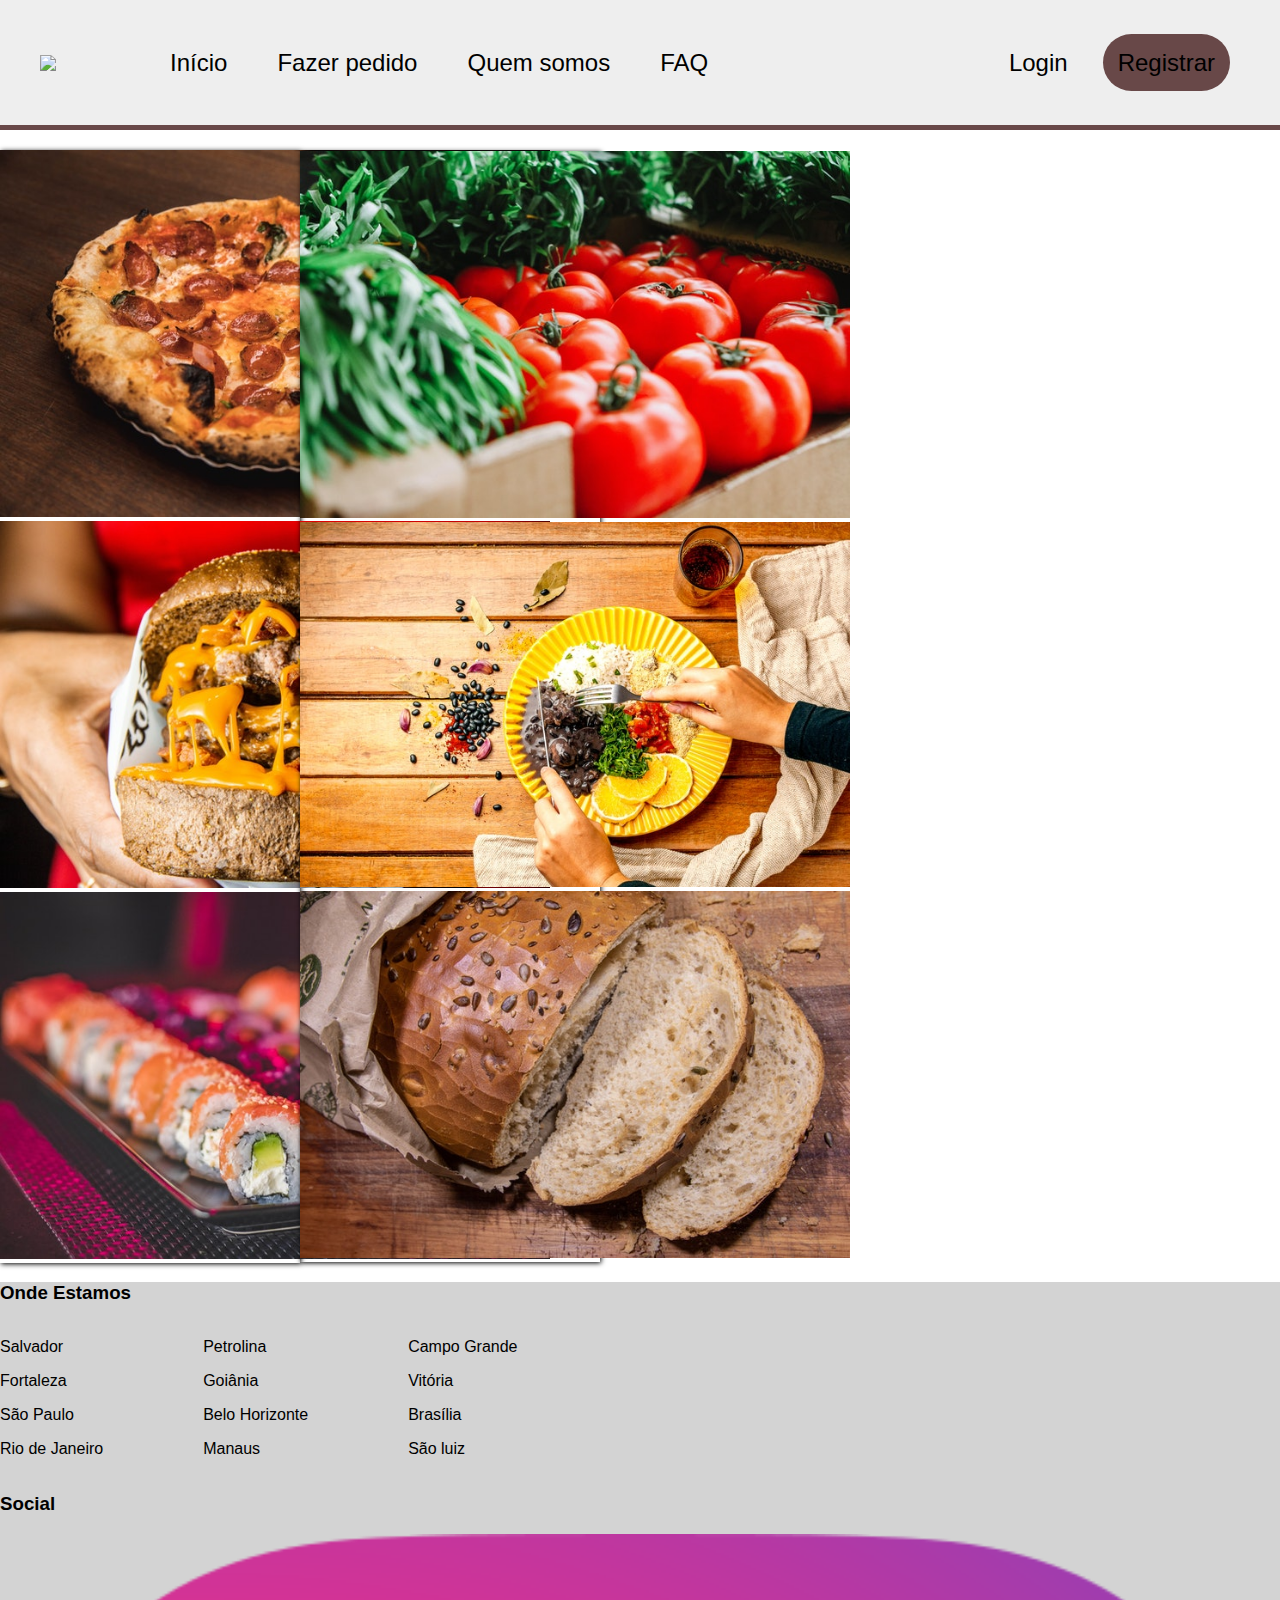
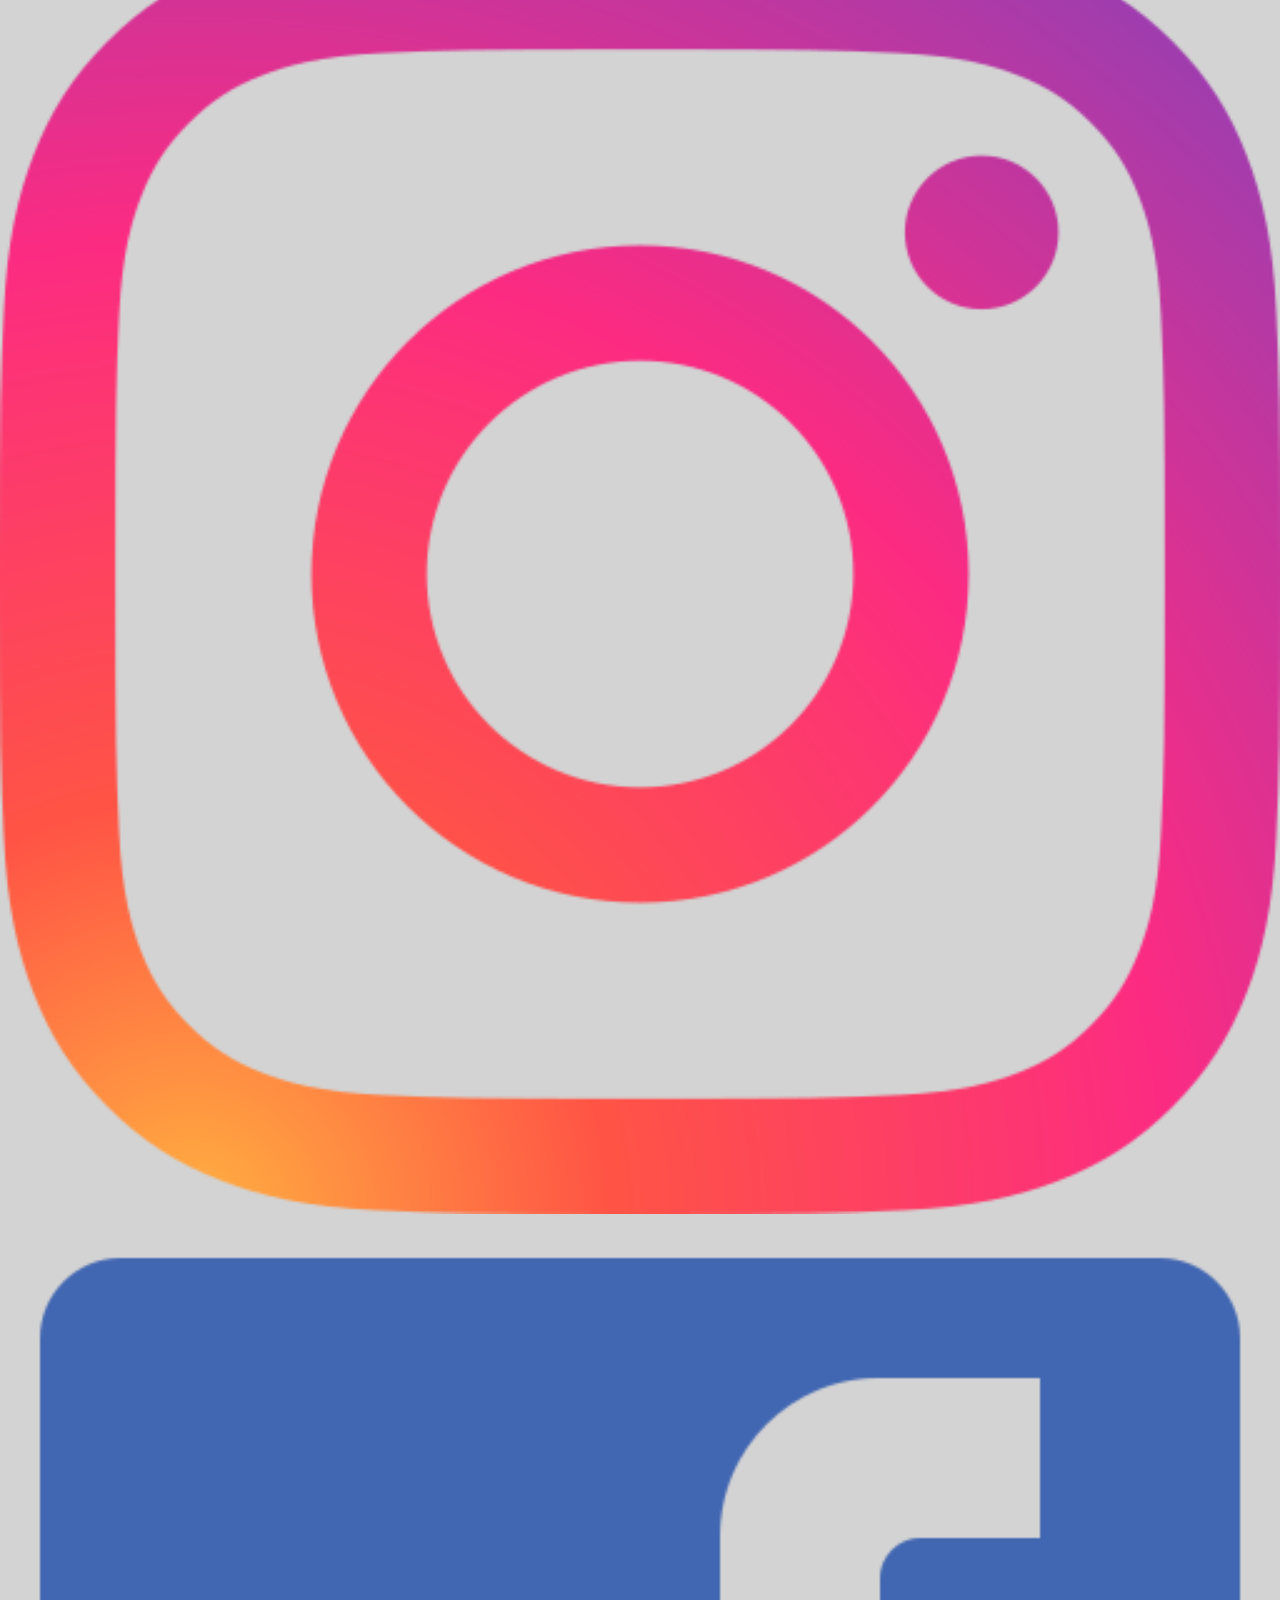
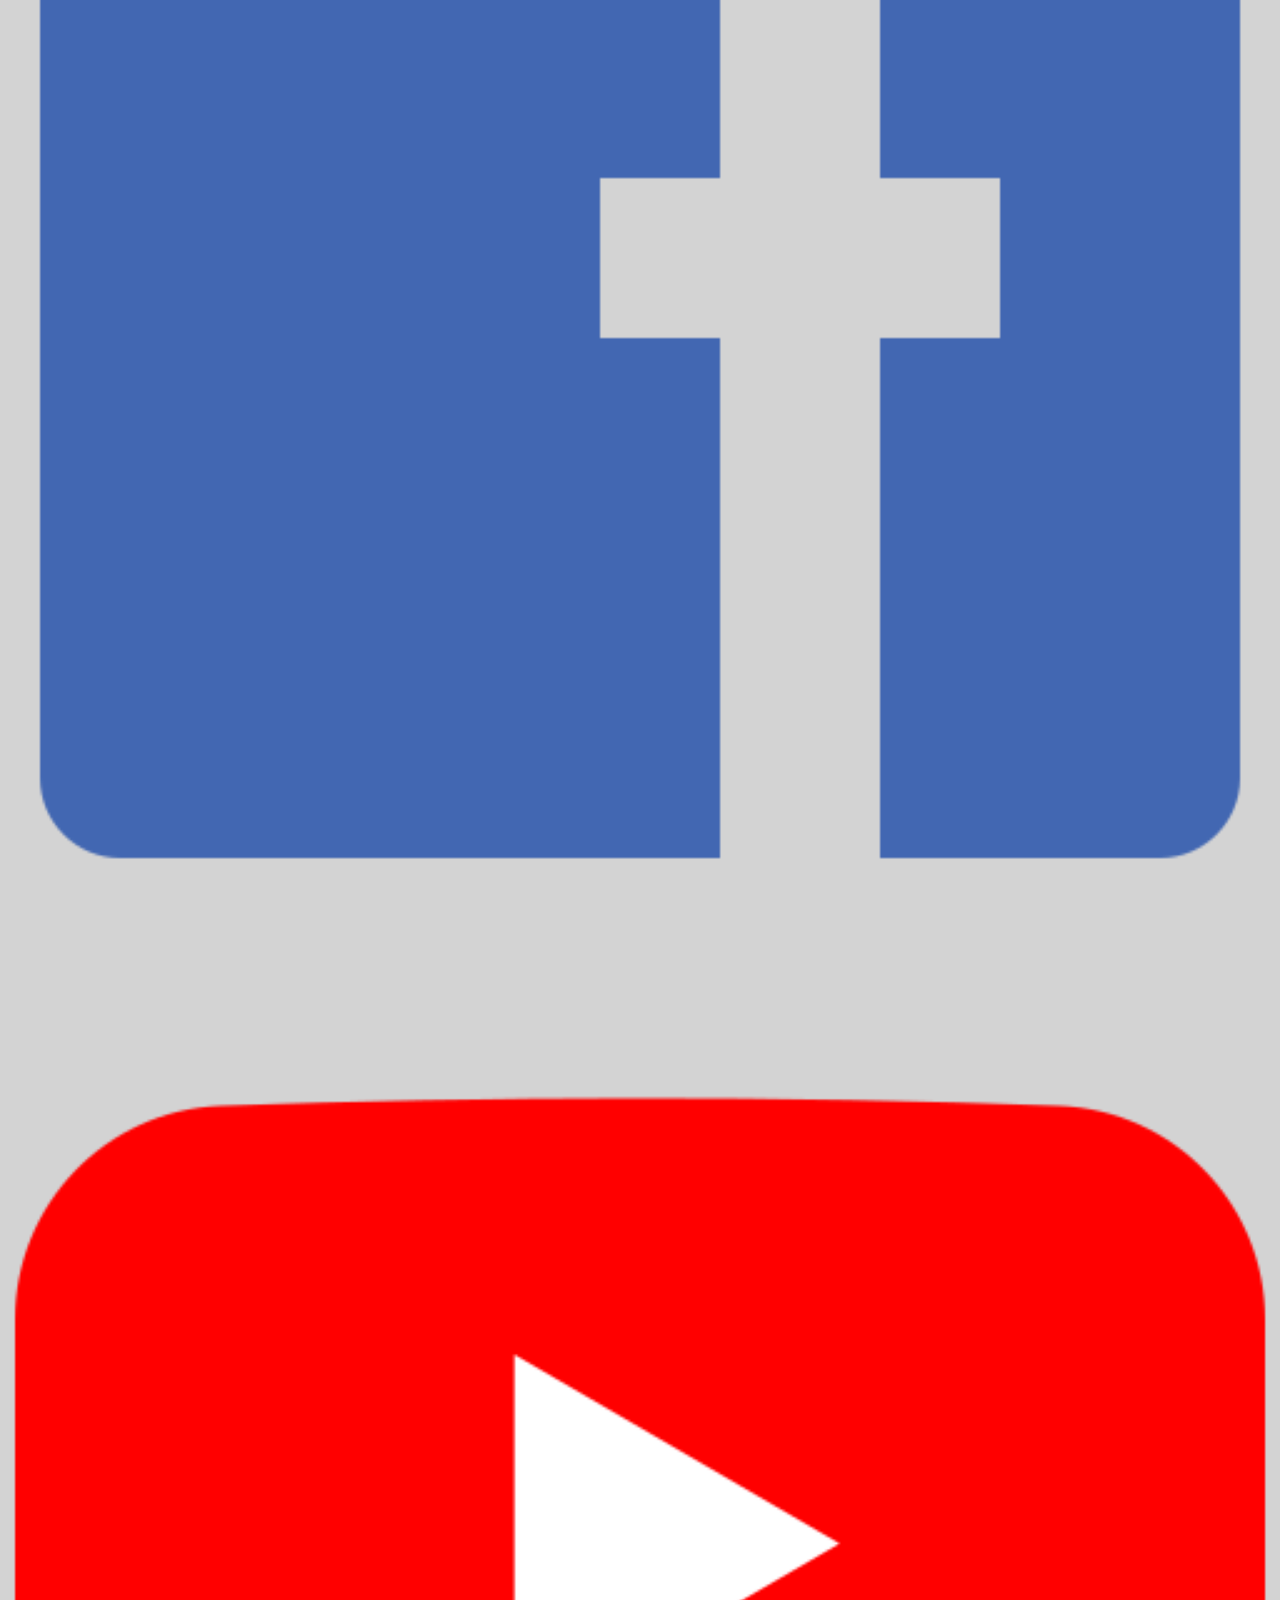
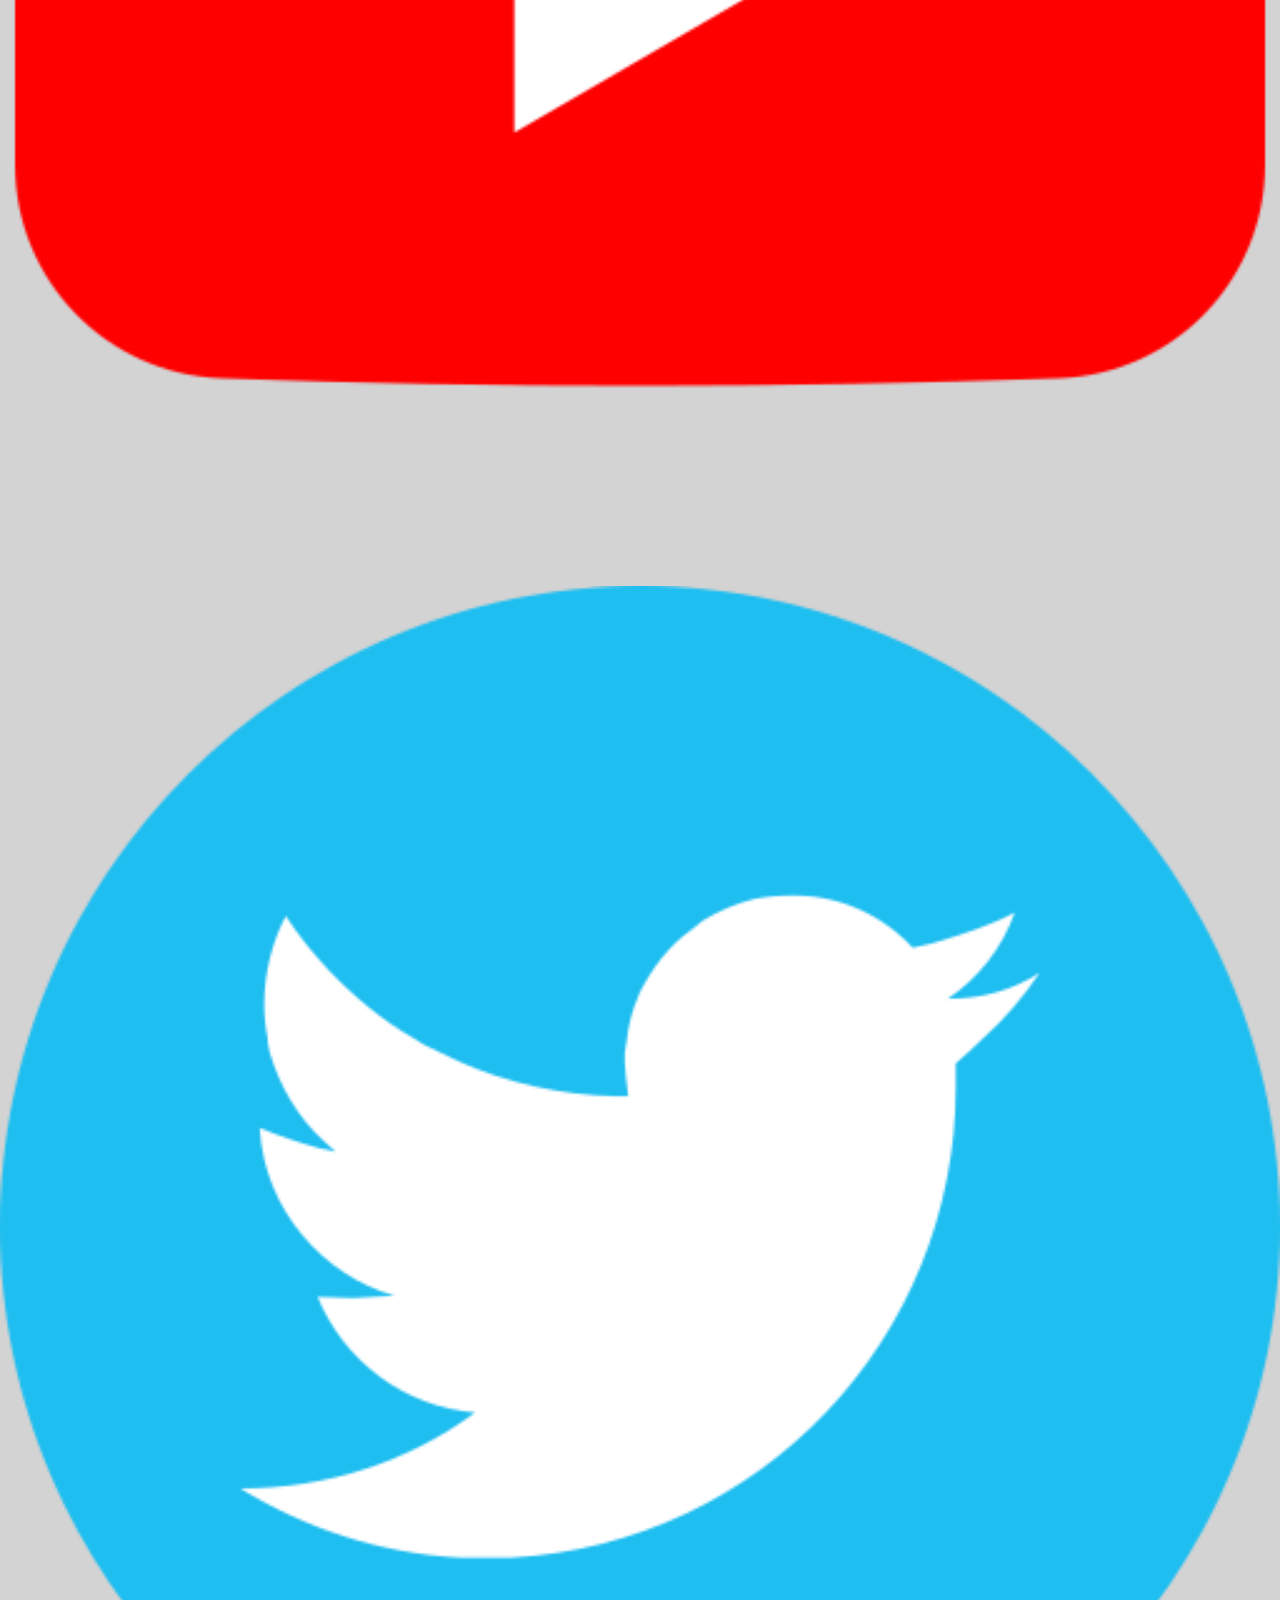
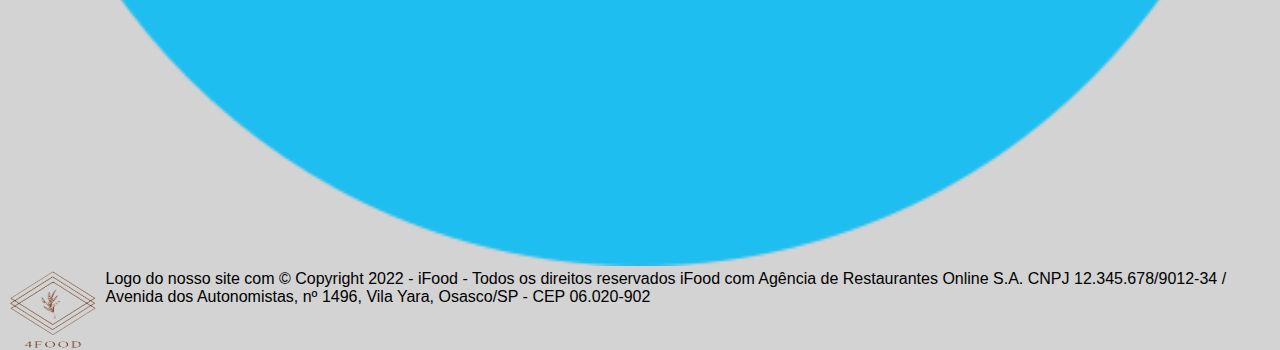
==== index.html @ 3ce8992d "Merge branch 'master' into evandro-cabecalho" ====
<!DOCTYPE html>
<html lang="en">

<head>
    <meta charset="UTF-8">
    <meta http-equiv="X-UA-Compatible" content="IE=edge">
    <meta name="viewport" content="width=device-width, initial-scale=1.0">
    <link rel="stylesheet" href="./style.css">
    <title>Document</title>
</head>

<body>

    <header>
        <div class="cabecalho-esquerdo">
            <img class="logo" src="./img/logo2.png" />
            <nav class="menu">
                <ul>
                    <li>
                        <a href="./index.html">Início</a>
                    </li>
                    <li>
                        <a href="./historico.html">Fazer pedido</a>
                    </li>
                    <li>
                        <a href="./quem_somos.html">Quem somos</a>
                    </li>
                    <li>
                        <a href="./habilidades.html">FAQ</a>
                    </li>
                </ul>
            </nav>
        </div>
        <div class="autenticacao">
            <nav class="menu-autenticacao">
                <ul>
                    <li>
                        <a href="./index.html" class="login">Login</a>
                    </li>
                    <li>
                        <a href="./historico.html" class="destaque">Registrar</a>
                    </li>
                </ul>
            </nav>
        </div>
    </header>

    <main>
        <!-- Espaço para fazer o pedido de comida -->
        <div class="fastFood">
            <div class="box">
                <img src="./imagens-body/pizza.jpg" alt="pizza">
                
            </div>
            <div class="box">
                <img src="./imagens-body/hamburger.jpg" alt="hamburger">
                
            </div>
            <div class="box">
                <img src="./imagens-body/sushi.jpg" alt="">
                
            </div>
        </div>
        <!-- Espaço para fazer o pedido de compras em mercado -->
        <div class="mercado">
            <div class="box">
                <img src="./imagens-body/legumes.jpg" alt="legumes">
                
            </div>
            <div class="box">
                <img src="./imagens-body/prato-comida.jpg" alt="prato-comida">
                
            </div>
            <div class="box">
                <img src="./imagens-body/pao.jpg" alt="pao">
                
            </div>
        </div>
        </div>

    </main>

    <footer>
        <h3>Onde Estamos</h3>
            <div class="cidadesFora" >
                <div class="cidades">
                    <p>Salvador</p>
                    <p>Fortaleza</p>
                    <p>São Paulo</p>
                    <p>Rio de Janeiro</p>
               </div>
                <div class="cidades">
                    <p>Petrolina</p>
                    <p>Goiânia</p>
                    <p>Belo Horizonte</p>
                    <p>Manaus</p>
                </div>
                <div class="cidades">
                    <p>Campo Grande</p>
                    <p>Vitória</p>
                    <p>Brasília</p>
                    <p>São luiz</p>
                </div>
            </div>
             <h3>Social</h3>
        <div class="social">
            <img src="./img/inst.png" alt="icone instagram" width="50">
            <img src="./img/face2.png" alt="icone facebook" width="50">
            <img src="./img/you2.png" alt="icone youtube" width="50">
            <img src="./img/twitt.png" alt="icone twiter" width="50">
        </div>
        <div class="footer">
            <img class="logofooter" src="./img/4food-transparente.png" alt="logo damarca">
            Logo do nosso site com © Copyright 2022 - iFood - Todos os direitos reservados iFood com Agência de
            Restaurantes Online S.A.
            CNPJ 12.345.678/9012-34 / Avenida dos Autonomistas, nº 1496, Vila Yara, Osasco/SP - CEP 06.020-902
        </div>
    </footer>

</body>

</html>
---- style.css ----
@import url('https://fonts.googleapis.com/css2?family=Open+Sans:ital,wght@0,600;0,800;1,600;1,800&display=swap');
@import url('https://fonts.googleapis.com/css2?family=Gentium+Plus&family=Montserrat:wght@200&display=swap');

body {
    margin: 0;
    padding: 0;
    font-family: "Open Sams", sans-serif;
}

header {
    display: flex;
    align-items: center;
    justify-content: space-between;
    background-color: rgb(238, 238, 238);
    border-bottom: solid 5px rgb(104, 72, 72);
    margin-bottom: 20px;
    height: 125px;
}

.menu ul, .menu-autenticacao ul{
    display: flex;
    margin: 0;
    padding: 0;
}

.menu li, .menu-autenticacao li {
    list-style-type: none;
    margin: 10px;
}

.cabecalho-esquerdo {
    display: flex;
    align-items: center;
    margin-left: 40px;
}

.menu a, .menu-autenticacao a {
    text-decoration: none;
    color: black;
    padding: 15px;
    font-size: 24px;
}

.autenticacao {
    margin-right: 40px;
}

.destaque {
    border-radius: 30px;
    background-color: rgb(104, 72, 72);
    color: white;
}

.menu ul li a:hover {
    border-bottom: 2px solid;
    margin: 0;
}

.login:hover {
    border-bottom: 2px solid;
    margin: 0;
}

.destaque:hover {
    color: white;
}

.logo {
    margin-right: 30px;
    padding: 0;
    width: 75px;
}

main {
    display: flex;
    align-items: center;
}

main p {
    font-size: 36px;
    margin: 0 140px;
    text-align: center;
    font-family: 'Gentium Plus', serif;
    /* font-family: 'Montserrat', sans-serif; */
    line-height: 60px;
}

main img {
    width: 550px;
}

.fastFood {
    width: 300px;
    flex-direction: row;
    /* height: 250px; */
    /* border: 1px solid black; */
    box-shadow: 1px 1px 5px black;
    /* display: flex; */
    /* align-items: center; */
    /* border: solid red; */
}

.mercado {
    width: 300px;
    flex-direction: row;
    /* height: 250px; */
    /* border: 1px solid black; */
    box-shadow: 1px 1px 5px black;
    /* display: flex; */
    /* align-items: center; */
    /* border: solid red; */
}

img {
    width: 100%;
    /* border: solid green; */
}

@media screen and (min-width: 320px) and (max-width: 480px) {
    main {
        flex-direction: column;
    }

    .box {
        align-items: unset;
        width: 100%;
        height: 100px;
    }

    p {
        color: red;
    }

  }

  
.footer {
  display: flex;
  width: 100%;
  height: 80px;

}


.logofooter {
  width: 150px;

}


.cidadesFora{
  display: flex;

}

.cidades {
  margin: 0 100px 0 0;
  justify-content: flex-start;
}



footer {
  background-color: lightgray;
}
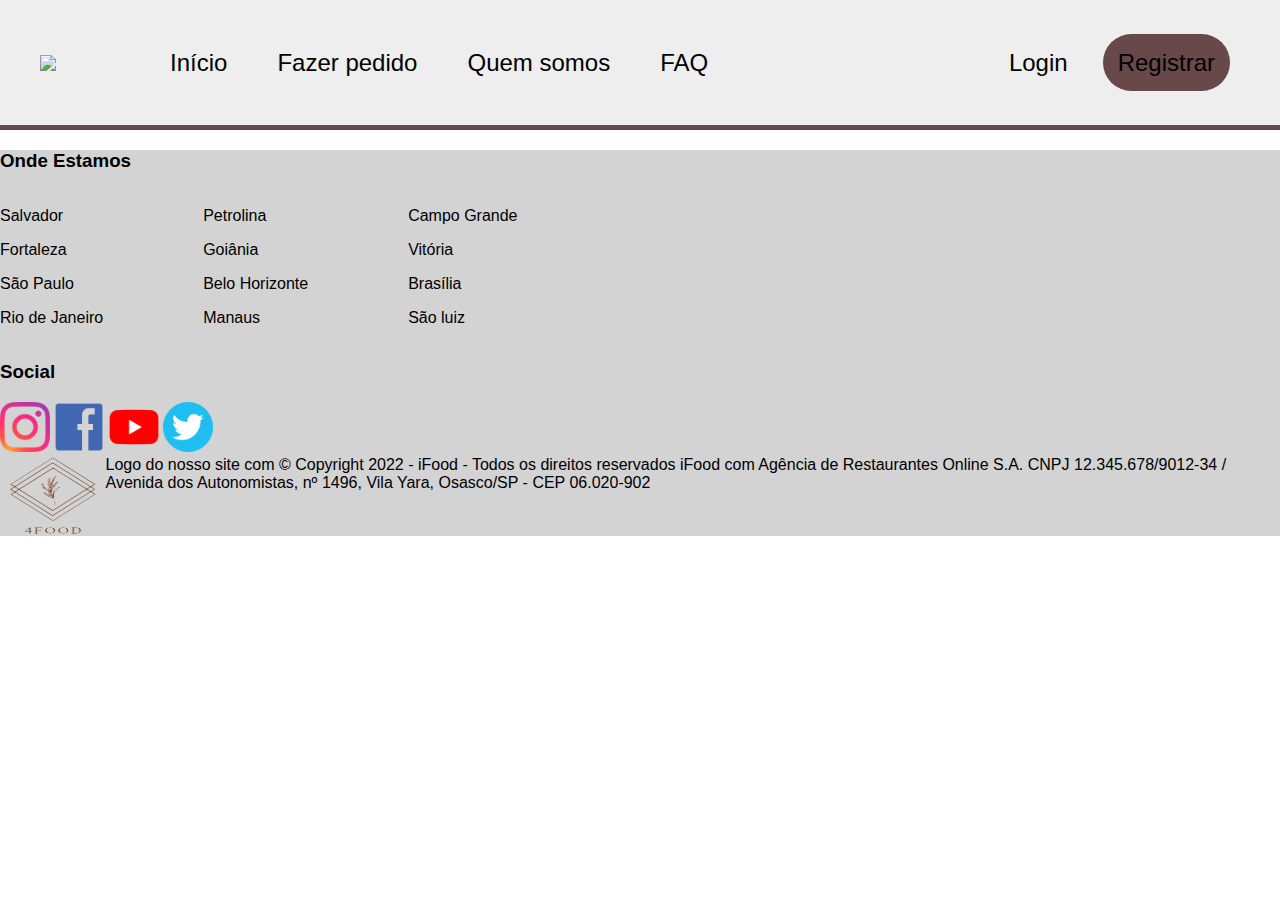
==== commit 409ca8b6: "Merge pull request #10 from future4code/olavo-footer2" ====
--- a/index.html
+++ b/index.html
@@ -5,7 +5,7 @@
     <meta charset="UTF-8">
     <meta http-equiv="X-UA-Compatible" content="IE=edge">
     <meta name="viewport" content="width=device-width, initial-scale=1.0">
-    <link rel="stylesheet" href="./style.css">
+    <link rel="stylesheet" href="./index.css">
     <title>Document</title>
 </head>
 
@@ -46,63 +46,32 @@
     </header>
 
     <main>
-        <!-- Espaço para fazer o pedido de comida -->
-        <div class="fastFood">
-            <div class="box">
-                <img src="./imagens-body/pizza.jpg" alt="pizza">
-                
-            </div>
-            <div class="box">
-                <img src="./imagens-body/hamburger.jpg" alt="hamburger">
-                
-            </div>
-            <div class="box">
-                <img src="./imagens-body/sushi.jpg" alt="">
-                
-            </div>
-        </div>
-        <!-- Espaço para fazer o pedido de compras em mercado -->
-        <div class="mercado">
-            <div class="box">
-                <img src="./imagens-body/legumes.jpg" alt="legumes">
-                
-            </div>
-            <div class="box">
-                <img src="./imagens-body/prato-comida.jpg" alt="prato-comida">
-                
-            </div>
-            <div class="box">
-                <img src="./imagens-body/pao.jpg" alt="pao">
-                
-            </div>
-        </div>
-        </div>
 
     </main>
 
     <footer>
         <h3>Onde Estamos</h3>
-            <div class="cidadesFora" >
-                <div class="cidades">
-                    <p>Salvador</p>
-                    <p>Fortaleza</p>
-                    <p>São Paulo</p>
-                    <p>Rio de Janeiro</p>
-               </div>
-                <div class="cidades">
-                    <p>Petrolina</p>
-                    <p>Goiânia</p>
-                    <p>Belo Horizonte</p>
-                    <p>Manaus</p>
-                </div>
-                <div class="cidades">
-                    <p>Campo Grande</p>
-                    <p>Vitória</p>
-                    <p>Brasília</p>
-                    <p>São luiz</p>
-                </div>
+        <div class="cidadesFora">
+            <div class="cidades">
+                <p>Salvador</p>
+                <p>Fortaleza</p>
+                <p>São Paulo</p>
+                <p>Rio de Janeiro</p>
             </div>
-             <h3>Social</h3>
+            <div class="cidades">
+                <p>Petrolina</p>
+                <p>Goiânia</p>
+                <p>Belo Horizonte</p>
+                <p>Manaus</p>
+            </div>
+            <div class="cidades">
+                <p>Campo Grande</p>
+                <p>Vitória</p>
+                <p>Brasília</p>
+                <p>São luiz</p>
+            </div>
+        </div>
+        <h3>Social</h3>
         <div class="social">
             <img src="./img/inst.png" alt="icone instagram" width="50">
             <img src="./img/face2.png" alt="icone facebook" width="50">
@@ -116,7 +85,6 @@
             CNPJ 12.345.678/9012-34 / Avenida dos Autonomistas, nº 1496, Vila Yara, Osasco/SP - CEP 06.020-902
         </div>
     </footer>
-
 </body>
 
 </html>--- a/index.css
+++ b/index.css
@@ -0,0 +1,125 @@
+@import url('https://fonts.googleapis.com/css2?family=Open+Sans:ital,wght@0,600;0,800;1,600;1,800&display=swap');
+
+body {
+    margin: 0;
+    padding: 0;
+    font-family: "Open Sams", sans-serif;
+}
+
+/* ----- CABEÇALHO ----- */
+
+header {
+    display: flex;
+    align-items: center;
+    justify-content: space-between;
+    background-color: rgb(238, 238, 238);
+    border-bottom: solid 5px rgb(104, 72, 72);
+    margin-bottom: 20px;
+    height: 125px;
+}
+
+.menu ul, .menu-autenticacao ul{
+    display: flex;
+    margin: 0;
+    padding: 0;
+}
+
+.menu li, .menu-autenticacao li {
+    list-style-type: none;
+    margin: 10px;
+}
+
+.cabecalho-esquerdo {
+    display: flex;
+    align-items: center;
+    margin-left: 40px;
+}
+
+.menu a, .menu-autenticacao a {
+    text-decoration: none;
+    color: black;
+    padding: 15px;
+    font-size: 24px;
+}
+
+.autenticacao {
+    margin-right: 40px;
+}
+
+.destaque {
+    border-radius: 30px;
+    background-color: rgb(104, 72, 72);
+    color: white;
+}
+
+.menu ul li a:hover {
+    border-bottom: 2px solid;
+    margin: 0;
+}
+
+.login:hover {
+    border-bottom: 2px solid;
+    margin: 0;
+}
+
+.destaque:hover {
+    color: white;
+}
+
+.logo {
+    margin-right: 30px;
+    padding: 0;
+    width: 75px;
+}
+
+
+/* ----------footer--------- */
+
+.footer {
+    display: flex;
+    width: 100%;
+    height: 80px;
+  
+  }
+  
+  
+  .logofooter {
+    width: 150px;
+  
+  }
+  
+  
+  .cidadesFora{
+    display: flex;
+  
+  }
+  
+  .cidades {
+    margin: 0 100px 0 0;
+    justify-content: flex-start;
+  }
+  
+  
+  
+  footer {
+    background-color: lightgray;
+  }
+  
+  
+
+@media screen and (min-width: 320px) and (max-width: 480px) {
+    main {
+        flex-direction: column;
+    }
+
+    .box {
+        align-items: unset;
+        width: 100%;
+        height: 100px;
+    }
+
+    p {
+        color: red;
+    }
+}
+
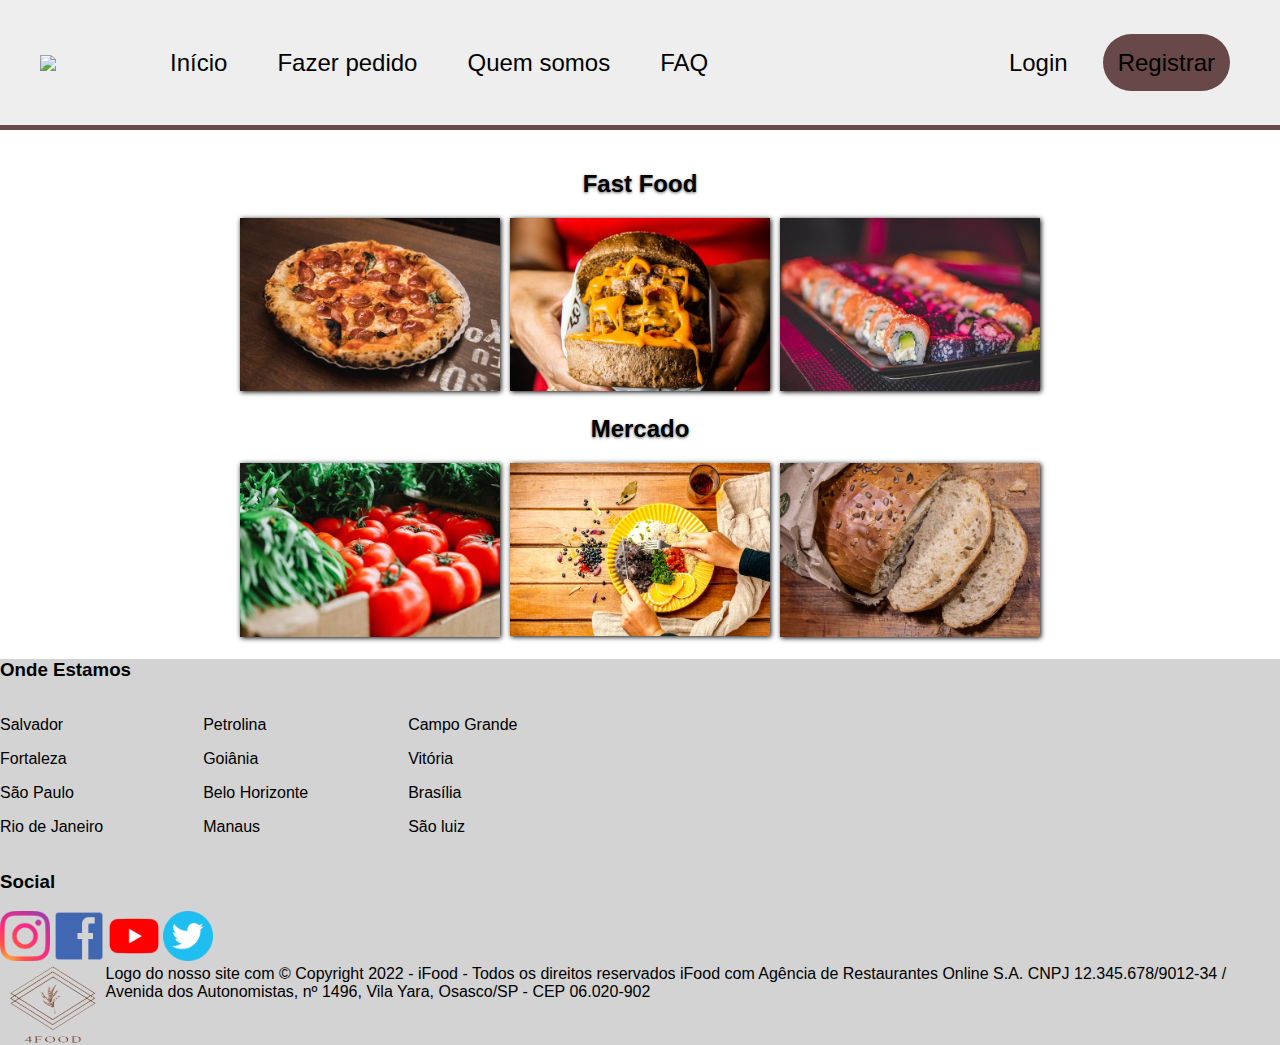
==== commit 9da6a298: "Criação da Main com colunas e imagens" ====
--- a/index.html
+++ b/index.html
@@ -46,7 +46,39 @@
     </header>
 
     <main>
+        <!-- Espaço para fazer o pedido de comida -->
+        <h2>Fast Food</h2>
+        <div class="fastFood">
+            <div class="box1">
+                <img src="./imagens-body/pizza.jpg" alt="pizza">
 
+            </div>
+            <div class="box2">
+                <img src="./imagens-body/hamburger.jpg" alt="hamburger">
+
+            </div>
+            <div class="box3">
+                <img src="./imagens-body/sushi.jpg" alt="">
+
+            </div>
+        </div>
+        <!-- Espaço para fazer o pedido de compras em mercado -->
+        <h2>Mercado</h2>
+        <div class="mercado">
+            <div class="box4">
+                <img src="./imagens-body/legumes.jpg" alt="legumes">
+
+            </div>
+            <div class="box5">
+                <img src="./imagens-body/prato-comida.jpg" alt="prato-comida">
+
+            </div>
+            <div class="box6">
+                <img src="./imagens-body/pao.jpg" alt="pao">
+
+            </div>
+        </div>
+        </div>
     </main>
 
     <footer>
--- a/index.css
+++ b/index.css
@@ -18,13 +18,15 @@
     height: 125px;
 }
 
-.menu ul, .menu-autenticacao ul{
+.menu ul,
+.menu-autenticacao ul {
     display: flex;
     margin: 0;
     padding: 0;
 }
 
-.menu li, .menu-autenticacao li {
+.menu li,
+.menu-autenticacao li {
     list-style-type: none;
     margin: 10px;
 }
@@ -35,7 +37,8 @@
     margin-left: 40px;
 }
 
-.menu a, .menu-autenticacao a {
+.menu a,
+.menu-autenticacao a {
     text-decoration: none;
     color: black;
     padding: 15px;
@@ -72,6 +75,146 @@
     width: 75px;
 }
 
+/* ----------Main--------- */
+
+main {
+    display: flex;
+    /* flex-wrap: wrap; */
+    /* border: solid black; */
+    /* justify-content: center; */
+    align-items: center;
+    flex-direction: column;
+    /* margin: 10% 10% 10% 10%; */
+}
+
+
+.fastFood {
+    width: 800px;
+    display: flex;
+    flex-direction: row;
+    gap: 10px;
+    /* height: 250px; */
+    /* border: 1px solid black; */
+    /* box-shadow: 1px 1px 5px black; */
+    /* display: flex; */
+    /* align-items: center; */
+    /* border: solid red; */
+}
+
+.mercado {
+    width: 800px;
+    display: flex;
+    flex-direction: row;
+    gap: 10px;
+    /* height: 250px; */
+    /* border: 1px solid black; */
+    /* box-shadow: 1px 1px 5px black; */
+    /* display: flex; */
+    /* align-items: center; */
+    /* border: solid red; */
+}
+
+h2 {
+    text-shadow: 0 1px 3px rgba(0, 0, 0, 0.6);
+}
+
+/* .box img {
+    width: 100%;
+} */
+
+.img {
+    overflow: hidden;
+}
+
+.box1 img {
+    width: 100%;
+    box-shadow: 1px 1px 5px black;
+    max-width: 100%;
+    -moz-transition: all 0.3s;
+    -webkit-transition: all 0.3s;
+    transition: all 0.3s;
+}
+
+.box2 img {
+    width: 100%;
+    box-shadow: 1px 1px 5px black;
+    max-width: 100%;
+    -moz-transition: all 0.3s;
+    -webkit-transition: all 0.3s;
+    transition: all 0.3s;
+}
+
+.box3 img {
+    width: 100%;
+    box-shadow: 1px 1px 5px black;
+    max-width: 100%;
+    -moz-transition: all 0.3s;
+    -webkit-transition: all 0.3s;
+    transition: all 0.3s;
+}
+
+.box4 img {
+    width: 100%;
+    box-shadow: 1px 1px 5px black;
+    max-width: 100%;
+    -moz-transition: all 0.3s;
+    -webkit-transition: all 0.3s;
+    transition: all 0.3s;
+}
+
+.box5 img {
+    width: 100%;
+    box-shadow: 1px 1px 5px black;
+    max-width: 100%;
+    -moz-transition: all 0.3s;
+    -webkit-transition: all 0.3s;
+    transition: all 0.3s;
+}
+
+.box6 img {
+    width: 100%;
+    box-shadow: 1px 1px 5px black;
+    max-width: 100%;
+    -moz-transition: all 0.3s;
+    -webkit-transition: all 0.3s;
+    transition: all 0.3s;
+}
+
+.box1:hover img {
+    -moz-transform: scale(1.1);
+    -webkit-transform: scale(1.1);
+    transform: scale(1.1);
+}
+
+.box2:hover img {
+    -moz-transform: scale(1.1);
+    -webkit-transform: scale(1.1);
+    transform: scale(1.1);
+}
+
+.box3:hover img {
+    -moz-transform: scale(1.1);
+    -webkit-transform: scale(1.1);
+    transform: scale(1.1);
+}
+
+.box4:hover img {
+    -moz-transform: scale(1.1);
+    -webkit-transform: scale(1.1);
+    transform: scale(1.1);
+}
+
+.box5:hover img {
+    -moz-transform: scale(1.1);
+    -webkit-transform: scale(1.1);
+    transform: scale(1.1);
+}
+
+.box6:hover img {
+    -moz-transform: scale(1.1);
+    -webkit-transform: scale(1.1);
+    transform: scale(1.1);
+}
 
 /* ----------footer--------- */
 
@@ -79,33 +222,34 @@
     display: flex;
     width: 100%;
     height: 80px;
-  
-  }
-  
-  
-  .logofooter {
+
+}
+
+
+.logofooter {
     width: 150px;
-  
-  }
-  
-  
-  .cidadesFora{
-    display: flex;
-  
-  }
-  
-  .cidades {
+
+}
+
+
+.cidadesFora {
+    display: flex;
+
+}
+
+.cidades {
     margin: 0 100px 0 0;
     justify-content: flex-start;
-  }
-  
-  
-  
-  footer {
+}
+
+
+
+footer {
     background-color: lightgray;
-  }
-  
-  
+}
+
+/* ----------media screen--------- */
+
 
 @media screen and (min-width: 320px) and (max-width: 480px) {
     main {
@@ -121,5 +265,4 @@
     p {
         color: red;
     }
-}
-
+}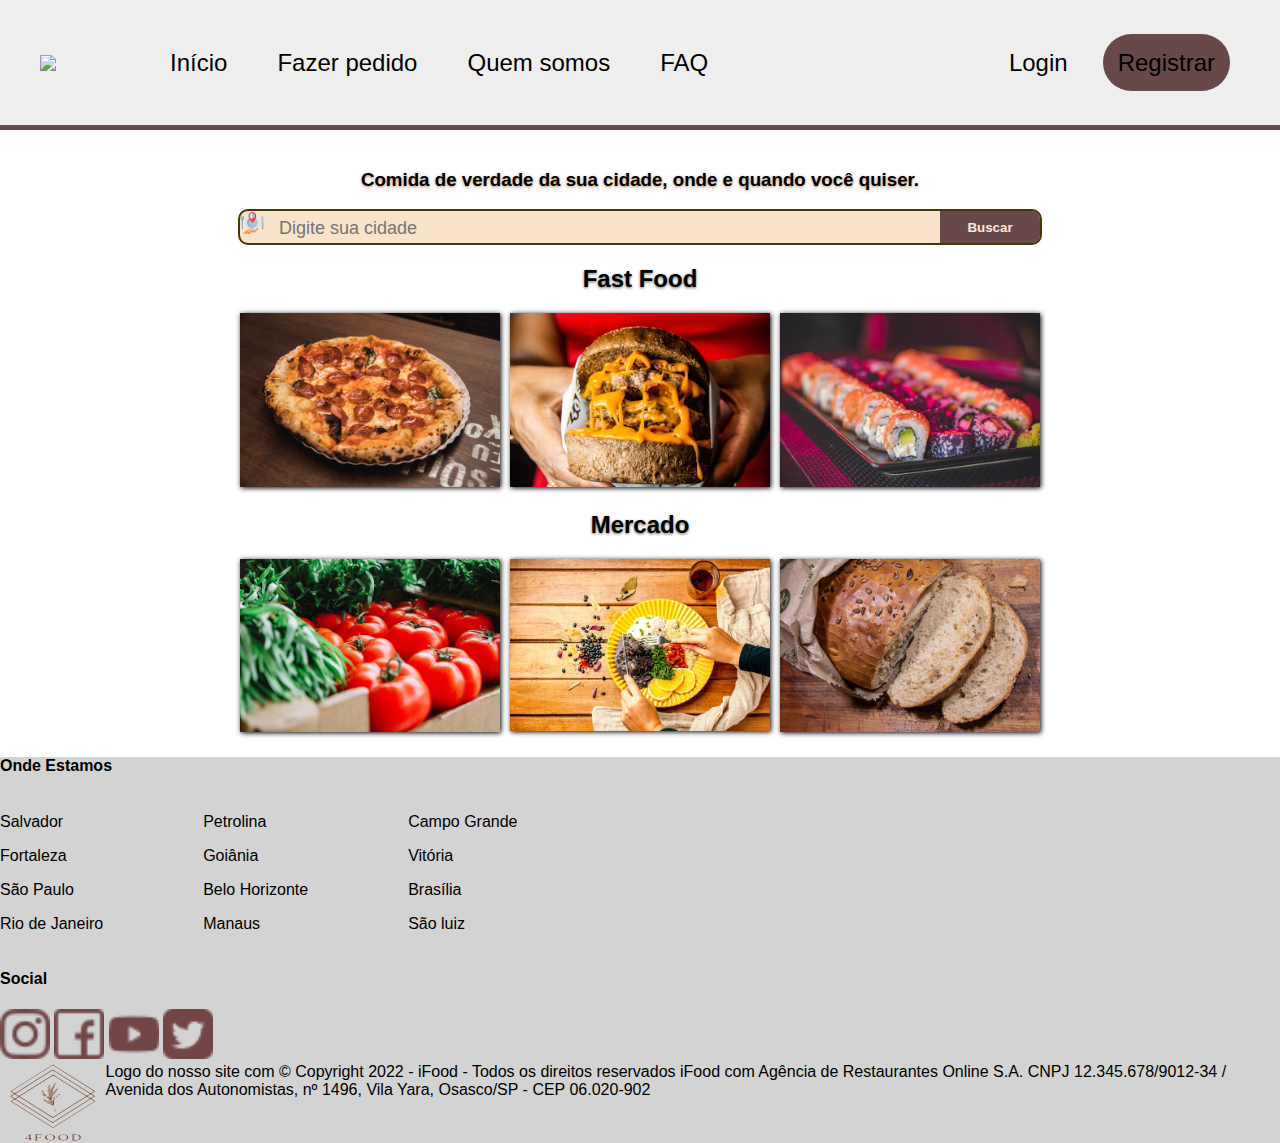
==== commit 6f38f0ad: "Merge pull request #15 from future4code/marleo-addBuscaCidadeIndex" ====
--- a/index.html
+++ b/index.html
@@ -23,7 +23,7 @@
                         <a href="./historico.html">Fazer pedido</a>
                     </li>
                     <li>
-                        <a href="./quem_somos.html">Quem somos</a>
+                        <a href="./quem-somos.html">Quem somos</a>
                     </li>
                     <li>
                         <a href="./habilidades.html">FAQ</a>
@@ -35,10 +35,10 @@
             <nav class="menu-autenticacao">
                 <ul>
                     <li>
-                        <a href="./index.html" class="login">Login</a>
+                        <a href="./login.html" class="login" target="_blank">Login</a>
                     </li>
                     <li>
-                        <a href="./historico.html" class="destaque">Registrar</a>
+                        <a href="./registrar.html" class="destaque" target="_blank">Registrar</a>
                     </li>
                 </ul>
             </nav>
@@ -46,6 +46,12 @@
     </header>
 
     <main>
+        <h3>Comida de verdade da sua cidade, onde e quando você quiser.</h3>
+        <div id="divBusca">
+            <img src="./imagens-body/location-24px.png" alt="Buscar..." />
+            <input type="text" id="txtBusca" placeholder="Digite sua cidade" />
+            <button id="btnBusca">Buscar</button>
+        </div>
         <!-- Espaço para fazer o pedido de comida -->
         <h2>Fast Food</h2>
         <div class="fastFood">
@@ -82,7 +88,7 @@
     </main>
 
     <footer>
-        <h3>Onde Estamos</h3>
+        <h4>Onde Estamos</h4>
         <div class="cidadesFora">
             <div class="cidades">
                 <p>Salvador</p>
@@ -103,12 +109,12 @@
                 <p>São luiz</p>
             </div>
         </div>
-        <h3>Social</h3>
+        <h4>Social</h4>
         <div class="social">
-            <img src="./img/inst.png" alt="icone instagram" width="50">
-            <img src="./img/face2.png" alt="icone facebook" width="50">
-            <img src="./img/you2.png" alt="icone youtube" width="50">
-            <img src="./img/twitt.png" alt="icone twiter" width="50">
+            <img src="./img/instagram.png" alt="icone instagram" width="50">
+            <img src="./img/facebook.png" alt="icone facebook" width="50">
+            <img src="./img/youtube.png" alt="icone youtube" width="50">
+            <img src="./img/sinal-do-twitter.png" alt="icone twiter" width="50">
         </div>
         <div class="footer">
             <img class="logofooter" src="./img/4food-transparente.png" alt="logo damarca">
--- a/index.css
+++ b/index.css
@@ -73,6 +73,47 @@
     margin-right: 30px;
     padding: 0;
     width: 75px;
+}
+
+/* ----------CAIXA DE PESQUISA--------- */
+
+h3 {
+    text-shadow: 0 1px 3px rgba(123, 52, 8, 0.6);
+}
+
+#divBusca {
+    background-color: #f9e3ca;
+    border: solid 2px #463608;
+    border-radius: 10px;
+    /* width: 300px; */
+    /* comprimento modificado */
+    width: 800px;
+    height: 32px;
+}
+
+#txtBusca {
+    float: left;
+    background-color: transparent;
+    padding-left: 15px;
+    font-size: 18px;
+    border: none;
+    height: 32px;
+    width: 191px;
+}
+
+#btnBusca {
+    border: none;
+    float: right;
+    height: 32px;
+    border-radius: 0 7px 7px 0;
+    width: 100px;
+    font-weight: bold;
+    color: antiquewhite;
+    background: rgb(104, 72, 72);;
+}
+
+#divBusca img {
+    float: left;
 }
 
 /* ----------Main--------- */
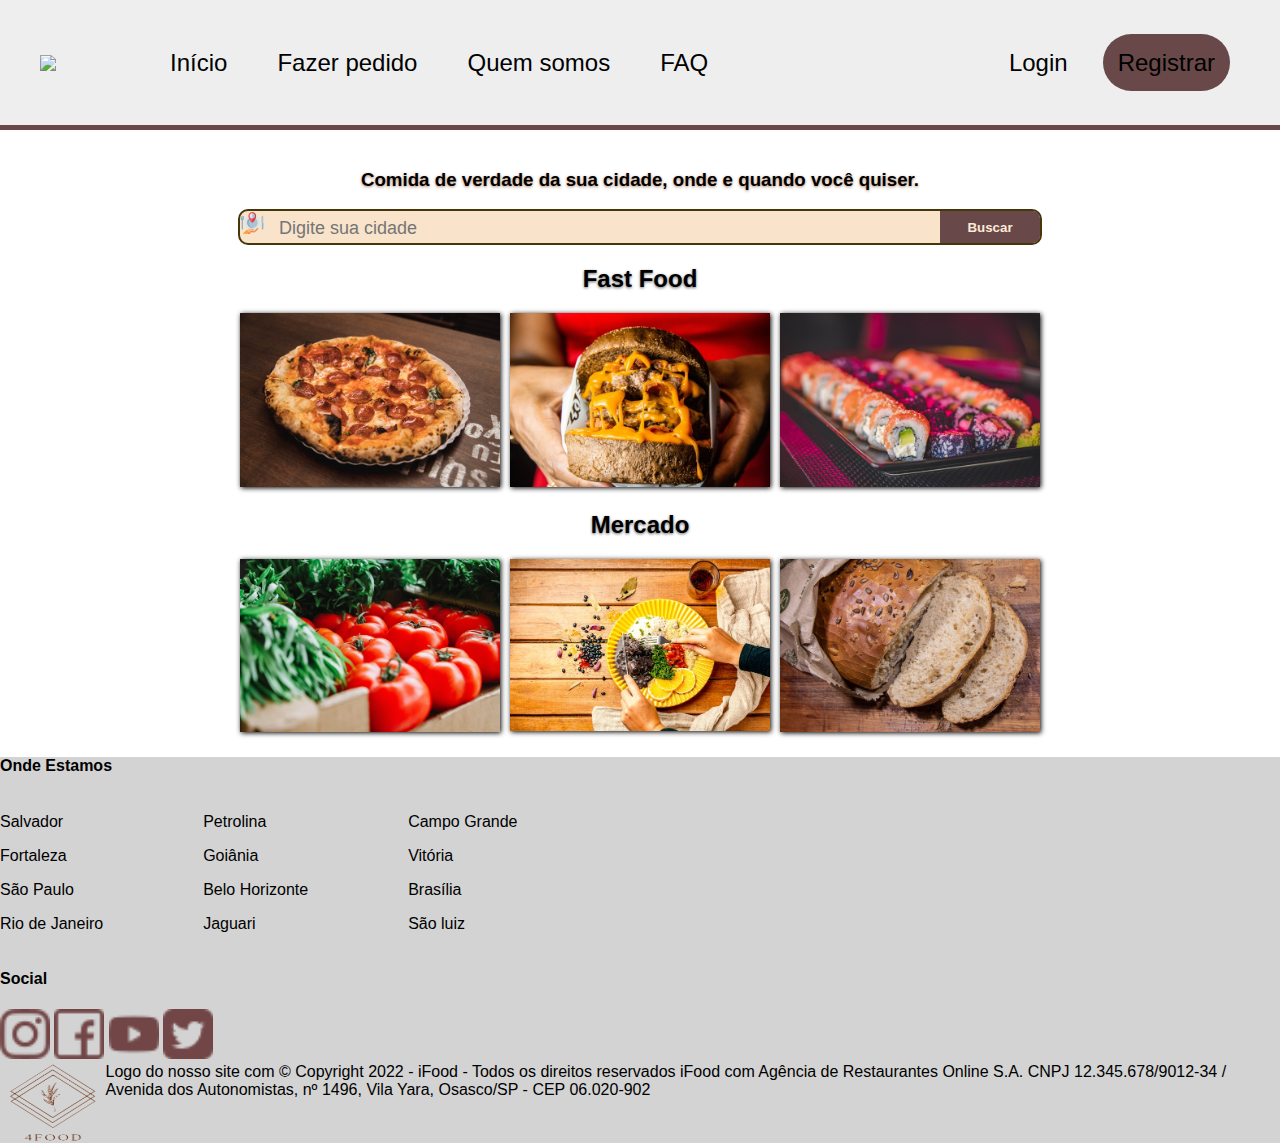
==== commit acdef33b: "Ajustes de responsividade da index" ====
--- a/index.html
+++ b/index.html
@@ -100,7 +100,7 @@
                 <p>Petrolina</p>
                 <p>Goiânia</p>
                 <p>Belo Horizonte</p>
-                <p>Manaus</p>
+                <p>Jaguari</p>
             </div>
             <div class="cidades">
                 <p>Campo Grande</p>
--- a/index.css
+++ b/index.css
@@ -109,7 +109,8 @@
     width: 100px;
     font-weight: bold;
     color: antiquewhite;
-    background: rgb(104, 72, 72);;
+    background: rgb(104, 72, 72);
+    ;
 }
 
 #divBusca img {
@@ -292,18 +293,92 @@
 /* ----------media screen--------- */
 
 
-@media screen and (min-width: 320px) and (max-width: 480px) {
+@media screen and (max-width: 414px) {
+
+    /* and (max-width: 480px) */
+    header {
+        display: flex;
+        /* border: green solid; */
+        height: 240px;
+        flex-direction: column;
+        justify-content: space-evenly;
+        align-items: center;
+    }
+
+    .cabecalho-esquerdo {
+        flex-direction: column;
+        margin: 0;
+    }
+
+    .cabecalho-esquerdo .logo {
+        border: solid blue;
+        margin: 0;
+    }
+
+    a.login{
+        margin: 0;
+    }
+    .menu {
+        flex-direction: column;
+        /* justify-content: start; */
+        align-items: flex-start;
+        /* border: red solid; */
+
+    }
+
+    .autenticacao {
+        margin: 0;
+    }
+
     main {
-        flex-direction: column;
-    }
-
-    .box {
+        display: flex;
+    }
+
+    h3 {
+        text-align: center;
+    }
+
+    #divBusca {
+        flex-direction: column;
         align-items: unset;
         width: 100%;
-        height: 100px;
-    }
-
-    p {
-        color: red;
-    }
-}+        /* height: 100px; */
+    }
+
+    .fastFood {
+        flex-direction: column;
+        align-items: unset;
+        width: 100%;
+        /* height: 100px; */
+    }
+
+    .mercado {
+        flex-direction: column;
+        align-items: unset;
+        width: 100%;
+        /* height: 100px; */
+    }
+    
+    .footer {
+        display: flex;
+        flex-direction: column;
+        align-items: center;
+        /* border: red solid; */
+        height: 240px;
+    }
+    
+    .logofooter {
+        width: 30%;
+    }
+
+    .divSocial {
+        display: flex;
+        flex-direction: row;
+        /* justify-content: space-around; */
+    }
+
+    img {
+        flex-direction: column;
+        justify-content: center;
+    }
+}
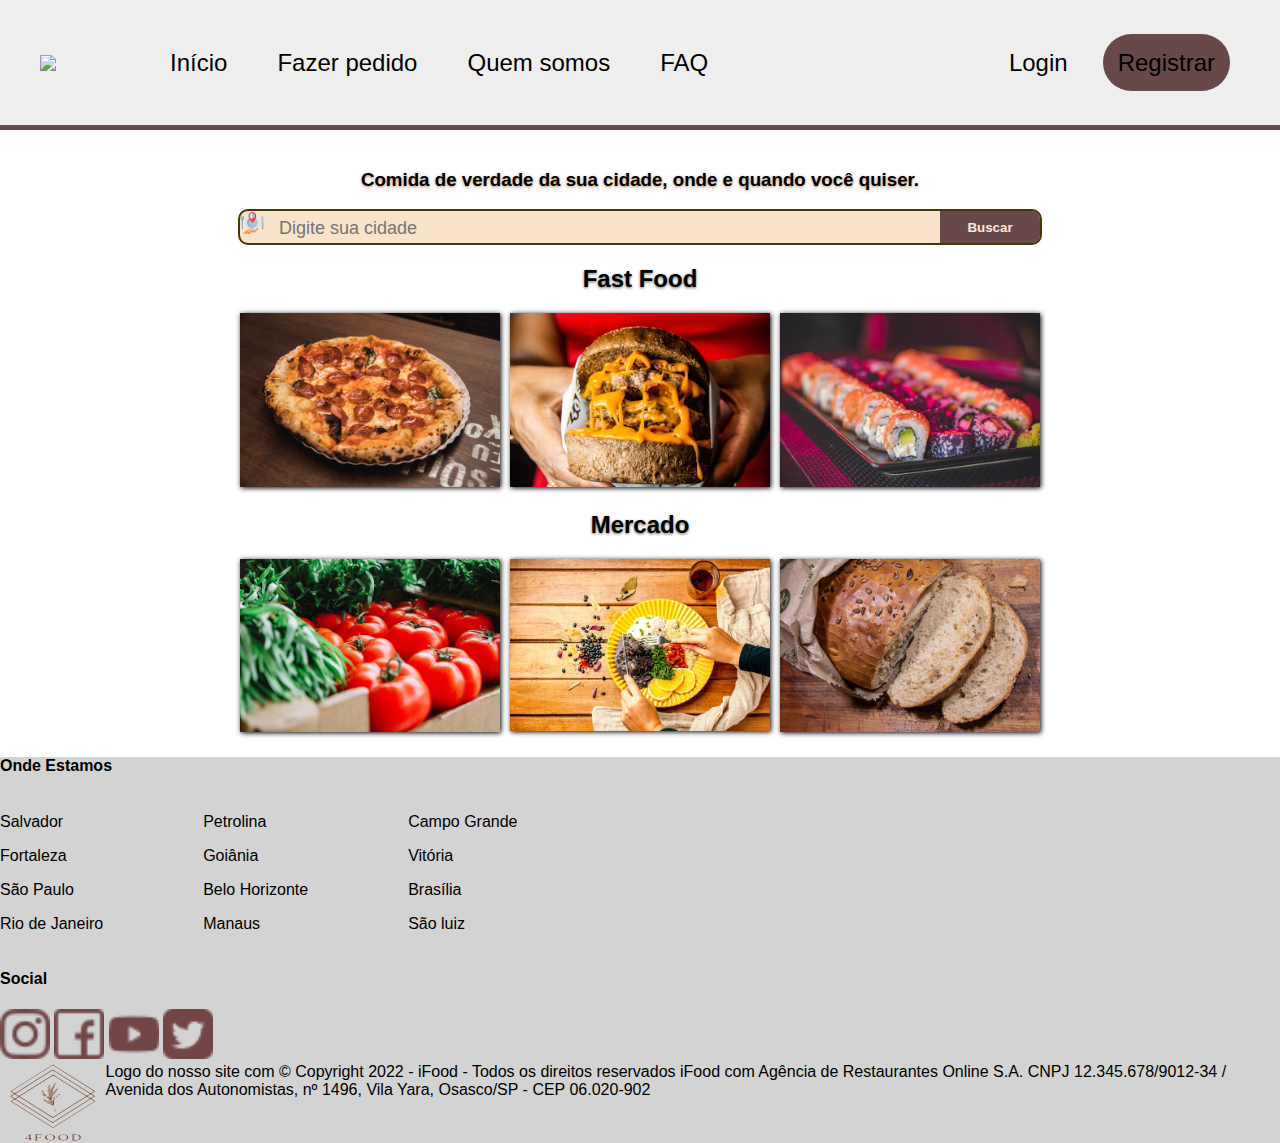
==== commit be053248: "commit do faq" ====
--- a/index.html
+++ b/index.html
@@ -26,7 +26,7 @@
                         <a href="./quem-somos.html">Quem somos</a>
                     </li>
                     <li>
-                        <a href="./habilidades.html">FAQ</a>
+                        <a href="./faq.html">FAQ</a>
                     </li>
                 </ul>
             </nav>
@@ -100,7 +100,7 @@
                 <p>Petrolina</p>
                 <p>Goiânia</p>
                 <p>Belo Horizonte</p>
-                <p>Jaguari</p>
+                <p>Manaus</p>
             </div>
             <div class="cidades">
                 <p>Campo Grande</p>
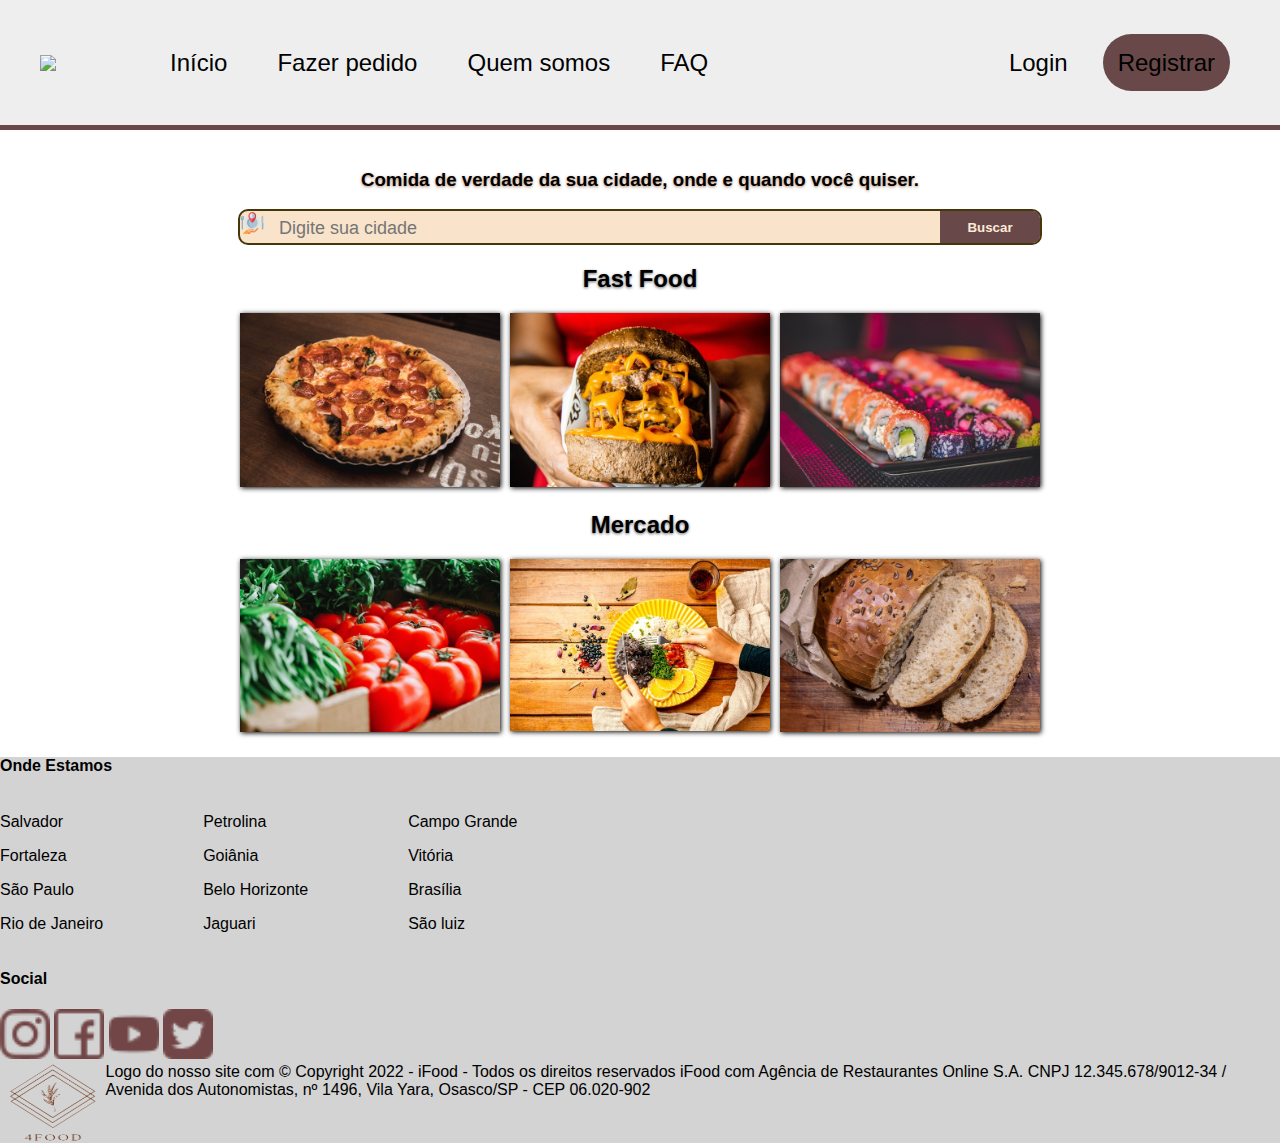
==== commit 8bf44f3b: "Merge pull request #18 from future4code/evandro-faq" ====
--- a/index.html
+++ b/index.html
@@ -100,7 +100,7 @@
                 <p>Petrolina</p>
                 <p>Goiânia</p>
                 <p>Belo Horizonte</p>
-                <p>Manaus</p>
+                <p>Jaguari</p>
             </div>
             <div class="cidades">
                 <p>Campo Grande</p>
